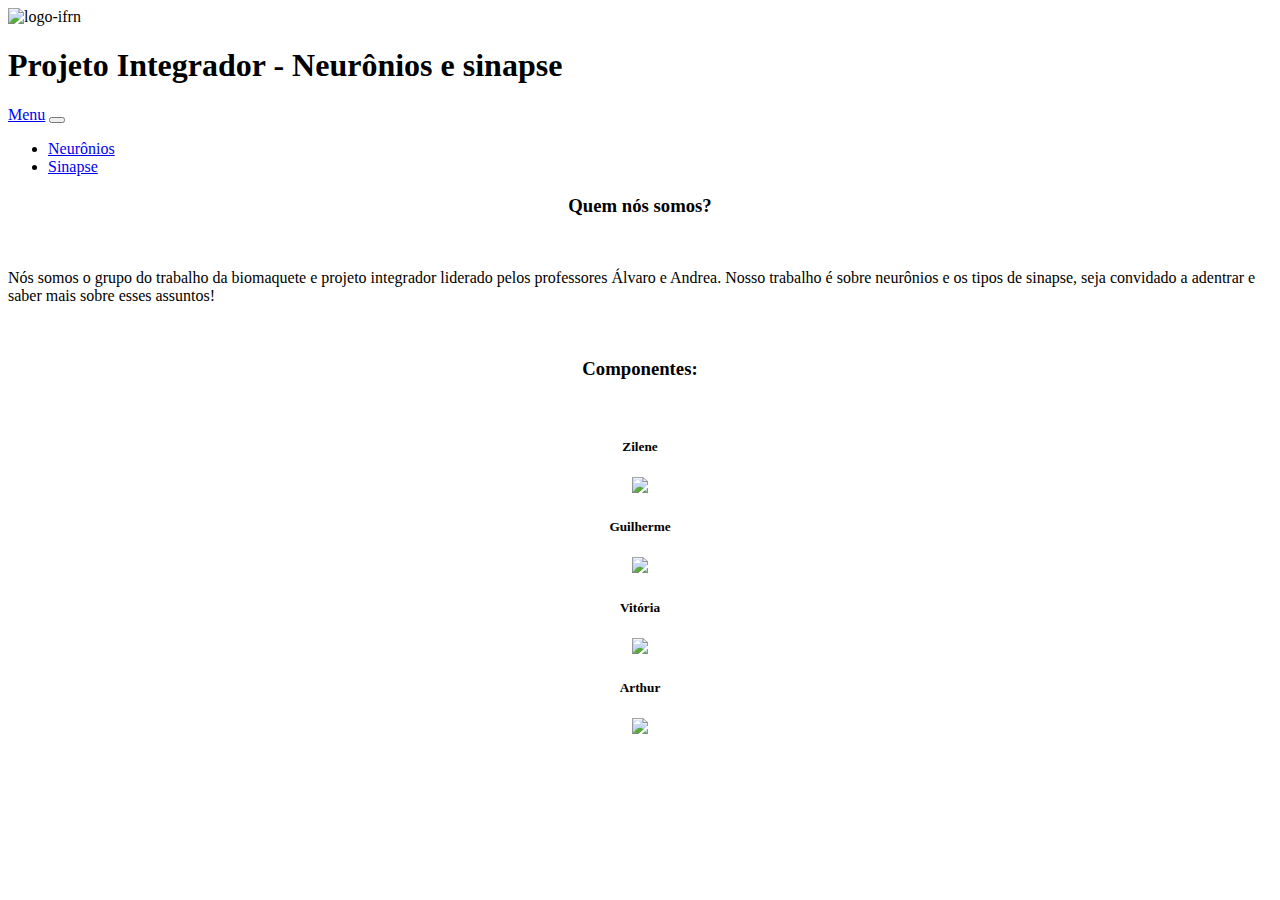
==== html/index.html @ 4f761dbf "mudancas" ====
<!DOCTYPE html>
<html lang="pt-br">

<head>
    <meta charset="UTF-8">
    <meta name="viewport" content="width=device-width, initial-scale=1.0">
    <title>Menu</title>
    <link rel="stylesheet" href="reset.css">
    <link rel="stylesheet" href="style.css">
    <link rel="stylesheet" href="corpo.css">
    <link rel="stylesheet" href="header.css">
    <link rel="preconnect" href="https://fonts.googleapis.com">
    <link rel="preconnect" href="https://fonts.gstatic.com" crossorigin>
    <link href="https://fonts.googleapis.com/css2?family=Poppins&display=swap" rel="stylesheet">
</head>

<body>
    <header class="cabecalho">
        <div class="container">
            <img src="LOGO IFRN.png" alt="logo-ifrn" class="container__imagem">
            <h1 class="cabecalho__titulo">Projeto Integrador - Neurônios e sinapse</h1>
            <meta name="viewport" content="width=device-width, initial-scale=1">
            <link href="https://cdn.jsdelivr.net/npm/bootstrap@5.3.2/dist/css/bootstrap.min.css" rel="stylesheet"
                integrity="sha384-T3c6CoIi6uLrA9TneNEoa7RxnatzjcDSCmG1MXxSR1GAsXEV/Dwwykc2MPK8M2HN"
                crossorigin="anonymous">
        </div>
    </header>

    <nav class="navbar navbar-expand-lg bg-body-tertiary">
        <div class="container-fluid">
            <a class="menu" href="zsite_principal.html">Menu</a>
            <button class="navbar-toggler" type="button" data-bs-toggle="collapse" data-bs-target="#navbarNav"
                aria-controls="navbarNav" aria-expanded="false" aria-label="Toggle navigation">
                <span class="navbar-toggler-icon"></span>
            </button>
            <div class="collapse navbar-collapse" id="navbarNav">
                <ul class="navbar-nav">
                    <li class="nav-item">
                        <a class="neuronios" href="neuronios.html">Neurônios</a>
                    </li>
                    <li class="nav-item">
                        <a class="sinapse" href="sinapse.html">Sinapse</a>
                    </li>
                </ul>
            </div>
        </div>
    </nav>

    <section class="corpo">
        <center>
            <h3 class="corpo_titulo">
                Quem nós somos?</h3>
        </center>
        <br>
        <p class="corpo__texto">
            Nós somos o grupo do trabalho da biomaquete e projeto integrador 
            liderado pelos professores Álvaro
            e Andrea. Nosso trabalho é sobre neurônios e os tipos de sinapse, 
            seja convidado a adentrar e saber mais
            sobre esses assuntos!
        </p>
        <br>
        <center>
            <div class="componentes">
                <h3>Componentes:</h3>
                <br>
                <h5>Zilene</h5>
                <img src="aluno1.enc" class="alunos1">
                <br>
                <h5>Guilherme</h5>
                <img src="aluno2.jpg" class="alunos2">
                <br>
                <h5>Vitória</h5>
                <img src="aluno3.jpg" class="alunos3">
                <br>
                <h5>Arthur</h5>
                <img src="aluno4.jpg" class="alunos4">
            </div>
        </center>
 

        <script src="https://cdn.jsdelivr.net/npm/bootstrap@5.3.2/dist/js/bootstrap.bundle.min.js"
            integrity="sha384-C6RzsynM9kWDrMNeT87bh95OGNyZPhcTNXj1NW7RuBCsyN/o0jlpcV8Qyq46cDfL"
            crossorigin="anonymous"></script>
        <script src="https://cdn.jsdelivr.net/npm/@popperjs/core@2.11.8/dist/umd/popper.min.js"
            integrity="sha384-I7E8VVD/ismYTF4hNIPjVp/Zjvgyol6VFvRkX/vR+Vc4jQkC+hVqc2pM8ODewa9r"
            crossorigin="anonymous"></script>
        <script src="https://cdn.jsdelivr.net/npm/bootstrap@5.3.2/dist/js/bootstrap.min.js"
            integrity="sha384-BBtl+eGJRgqQAUMxJ7pMwbEyER4l1g+O15P+16Ep7Q9Q+zqX6gSbd85u4mG4QzX+"
            crossorigin="anonymous"></script>
</body>

</html>
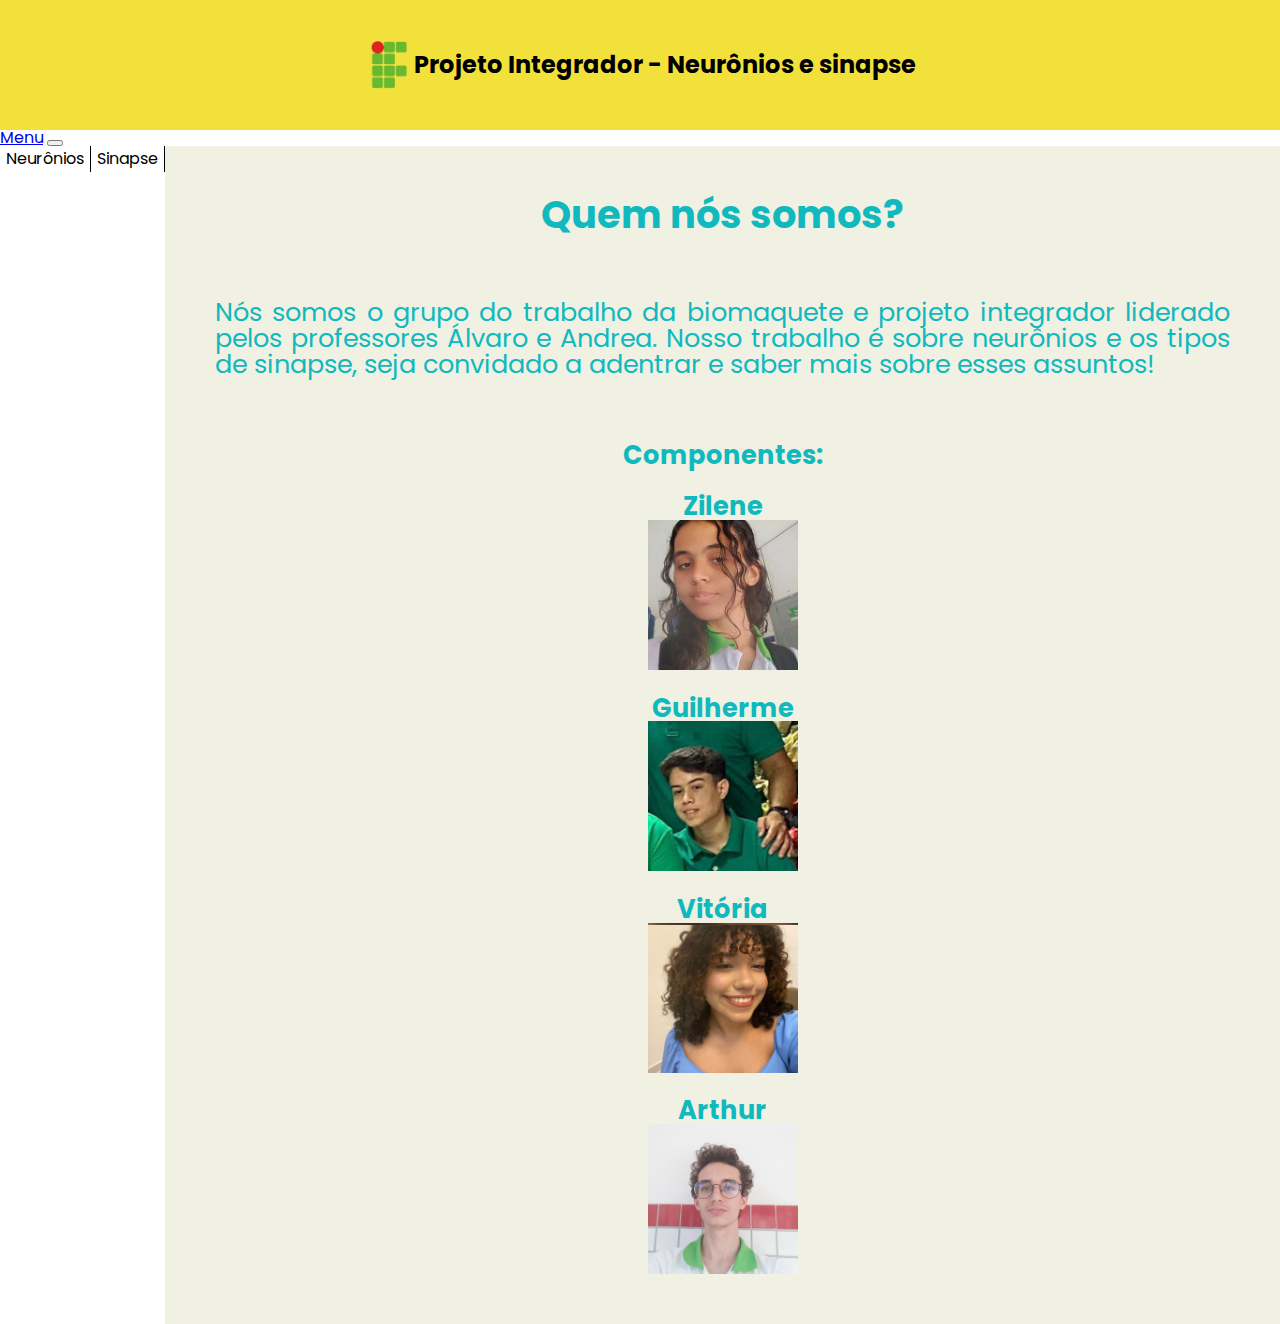
==== commit 0c1c0656: "mudanças_finais" ====
--- a/html/index.html
+++ b/html/index.html
@@ -5,10 +5,10 @@
     <meta charset="UTF-8">
     <meta name="viewport" content="width=device-width, initial-scale=1.0">
     <title>Menu</title>
-    <link rel="stylesheet" href="reset.css">
-    <link rel="stylesheet" href="style.css">
-    <link rel="stylesheet" href="corpo.css">
-    <link rel="stylesheet" href="header.css">
+    <link rel="stylesheet" href="/css/reset.css">
+    <link rel="stylesheet" href="/css/style.css">
+    <link rel="stylesheet" href="/css/header.css">
+    <link rel="stylesheet" href="/css/corpo.css">
     <link rel="preconnect" href="https://fonts.googleapis.com">
     <link rel="preconnect" href="https://fonts.gstatic.com" crossorigin>
     <link href="https://fonts.googleapis.com/css2?family=Poppins&display=swap" rel="stylesheet">
@@ -17,7 +17,7 @@
 <body>
     <header class="cabecalho">
         <div class="container">
-            <img src="LOGO IFRN.png" alt="logo-ifrn" class="container__imagem">
+            <img src="/imagens/LOGO IFRN.png" alt="logo-ifrn" class="container__imagem">
             <h1 class="cabecalho__titulo">Projeto Integrador - Neurônios e sinapse</h1>
             <meta name="viewport" content="width=device-width, initial-scale=1">
             <link href="https://cdn.jsdelivr.net/npm/bootstrap@5.3.2/dist/css/bootstrap.min.css" rel="stylesheet"
@@ -28,7 +28,7 @@
 
     <nav class="navbar navbar-expand-lg bg-body-tertiary">
         <div class="container-fluid">
-            <a class="menu" href="zsite_principal.html">Menu</a>
+            <a class="menu" href="/html/zsite_principal.html">Menu</a>
             <button class="navbar-toggler" type="button" data-bs-toggle="collapse" data-bs-target="#navbarNav"
                 aria-controls="navbarNav" aria-expanded="false" aria-label="Toggle navigation">
                 <span class="navbar-toggler-icon"></span>
@@ -36,10 +36,10 @@
             <div class="collapse navbar-collapse" id="navbarNav">
                 <ul class="navbar-nav">
                     <li class="nav-item">
-                        <a class="neuronios" href="neuronios.html">Neurônios</a>
+                        <a class="neuronios" href="/html/neuronios.html">Neurônios</a>
                     </li>
                     <li class="nav-item">
-                        <a class="sinapse" href="sinapse.html">Sinapse</a>
+                        <a class="sinapse" href="/html/sinapse.html">Sinapse</a>
                     </li>
                 </ul>
             </div>
@@ -65,16 +65,16 @@
                 <h3>Componentes:</h3>
                 <br>
                 <h5>Zilene</h5>
-                <img src="aluno1.enc" class="alunos1">
+                <img src="/imagens/aluno1.enc" class="alunos1">
                 <br>
                 <h5>Guilherme</h5>
-                <img src="aluno2.jpg" class="alunos2">
+                <img src="/imagens/aluno2.jpg" class="alunos2">
                 <br>
                 <h5>Vitória</h5>
-                <img src="aluno3.jpg" class="alunos3">
+                <img src="/imagens/aluno3.jpg" class="alunos3">
                 <br>
                 <h5>Arthur</h5>
-                <img src="aluno4.jpg" class="alunos4">
+                <img src="/imagens/aluno4.jpg" class="alunos4">
             </div>
         </center>
  
--- a/css/style.css
+++ b/css/style.css
@@ -0,0 +1,205 @@
+@import url("/css/header.css");
+@import url("/css/corpo.css");
+
+:root{
+    --fundo: rgb(255,255,255);
+    --fonte: "Poppins";
+}
+
+body{
+    background-color: (var(--fundo));
+    font-family: (var(--fonte));
+}
+.corpo__texto, .componentes{
+    display: flex;
+    align-items: center;
+    justify-content: align;
+    text-align: justify;
+    flex-direction: column;
+    padding: 25px;
+    background-color: rgb(241, 241, 227);
+    width: auto;
+    font-size: 1.5vw;
+    color: rgb(16, 185, 190);
+    font-family: 'poppins', sans-serif;
+}
+.corpo_titulo{
+    display: flex;
+    align-items: center;
+    justify-content: align;
+    text-align: justify;
+    flex-direction: column;
+    padding: 25px;
+    background-color: rgb(241, 241, 227);
+    width: auto;
+    font-size: 2vw;
+    color: rgb(16, 185, 190);
+    font-family: 'poppins', sans-serif;
+}
+
+.corpo_direito{
+    display: flex;
+    align-items: center;
+    justify-content: space-between;
+    text-align: justify;
+    flex-direction: column;
+    padding: 25px;
+    background-color: rgb(241, 241, 227);
+    width: auto;
+}
+
+.corpo_titulo{
+    font-size: 28px;
+    color: rgb(16, 185, 190);
+    width: 900px;
+    font-family: 'poppins', sans-serif;
+    justify-content: center;
+}
+
+.corpo__texto, .componentes, .texto_sinapseeletrica{
+    font-size: 18px;
+    color: rgb(16, 185, 190);
+    width: 900px;
+    font-family: 'poppins', sans-serif;
+}
+
+.corpo__imagem{
+    align-items: center;
+    width: 450px;
+    padding: 50px;
+}
+
+.corpo_titulo_video{
+    font-size: 28px;
+    color: rgb(16, 185, 190);
+    width: 900px;
+    font-family: 'poppins', sans-serif;
+    justify-content: center;
+}
+
+.corpo__video{
+    width: 150px;
+    height: 300px;
+}
+
+.alunos1, .alunos2, .alunos3{
+    width: 150px;
+}
+.texto_sinapseeletrica, .texto_sinapsequimica, .texto_corpocelular, .texto_conceitosgerais{
+    display: flex;
+    align-items: center;
+    justify-content: space-between;
+    text-align: justify;
+    flex-direction: column;
+    padding: 25px;
+    background-color: rgb(241, 241, 227);
+    width: auto;
+    font-size: 18px;
+    color: rgb(16, 185, 190);
+    font-family: 'poppins', sans-serif;
+}
+.form {
+    font-family: Helvetica, sans-serif;
+    max-width: 400px;
+    margin: 0 auto;
+    padding: 16px;
+    background: #f7f7f7;
+  }
+  .form h1 {
+    background: #5868bf;
+    padding: 20px 0;
+    font-weight: 300;
+    text-align: center;
+    color: #fff;
+    margin: -16px -16px 16px -16px;
+    font-size:  25px;
+  }
+  .form input[type="text"],
+  .form input[type="url"] {
+    box-sizing: border-box;
+    width: 100%;
+    background: #fff;
+    margin-bottom: 4%;
+    border: 1px solid #ccc;
+    padding: 3%;
+    color: #555;
+  }
+  .form input[type="text"]:focus,
+  .form input[type="url"]:focus {
+    box-shadow: 0 0 5px #5868bf;
+    padding: 3%;
+    border: 1px solid #5868bf;
+  }
+  
+  .form button {
+    box-sizing: border-box;
+    -webkit-box-sizing: border-box;
+    -moz-box-sizing: border-box;
+    width: 150px;
+    margin: 0 auto;
+    padding: 3%;
+    background: #5868bf;
+    border-bottom: 2px solid #5868bf;
+    border-top-style: none;
+    border-right-style: none;
+    border-left-style: none;
+    color: #fff;
+    cursor: pointer;
+  }
+  .form button:hover {
+    background: rgba(88,104,191, 0.5);
+  }
+ .cabecalho{
+    display: flex;
+    align-items: center;
+    justify-content: center;
+    position: flex;
+    background-color: rgb(243, 225, 59);
+}
+
+.container{
+    display: flex;
+    align-items: center;
+    text-align: center;
+    justify-content: flex;
+    padding: 40px;
+}
+
+.container__imagem{
+    width: 50px;
+    height: 50px;
+}
+
+
+.cabecalho__titulo{
+    color: rgb(0, 0, 0);
+    font-size: x-large;
+    justify-content: center;
+    font-family: 'poppins', sans-serif;
+}
+
+.container-fluid{
+    font-family: 'poppins', sans-serif;
+}
+.container-fluid li, .menu li{
+    position: relative;
+    float: left;
+    border-right: 1px solid #000000
+}
+.container-fluid li a, .menu li a{
+    text-decoration: none;
+    color:#000000;
+    padding: 5px 6px;
+    display:block;
+}
+.container-fluid li a:hover, .menu li a:hover{
+    background:rgb(255, 254, 254)
+}
+.container-fluid li ul, .menu li ul{
+    position: absolute;
+    background-color: rgb(247, 247, 247);
+    display: none;
+}
+.container-fluid li:hover ul, .menu li.over ul{
+    display: block;
+}
--- a/css/header.css
+++ b/css/header.css
@@ -0,0 +1,54 @@
+.cabecalho{
+    display: flex;
+    align-items: center;
+    justify-content: center;
+    position: flex;
+    background-color: rgb(243, 225, 59);
+}
+
+.container{
+    display: flex;
+    align-items: center;
+    text-align: center;
+    justify-content: flex;
+    padding: 40px;
+}
+
+.container__imagem{
+    width: 50px;
+    height: 50px;
+}
+
+
+.cabecalho__titulo{
+    color: rgb(0, 0, 0);
+    font-size: x-large;
+    justify-content: center;
+    font-family: 'poppins', sans-serif;
+}
+
+.container-fluid{
+    font-family: 'poppins', sans-serif;
+}
+.container-fluid li, .menu li{
+    position: relative;
+    float: left;
+    border-right: 1px solid #000000
+}
+.container-fluid li a, .menu li a{
+    text-decoration: none;
+    color:#000000;
+    padding: 5px 6px;
+    display:block;
+}
+.container-fluid li a:hover, .menu li a:hover{
+    background:rgb(255, 254, 254)
+}
+.container-fluid li ul, .menu li ul{
+    position: absolute;
+    background-color: rgb(247, 247, 247);
+    display: none;
+}
+.container-fluid li:hover ul, .menu li.over ul{
+    display: block;
+}
--- a/css/corpo.css
+++ b/css/corpo.css
@@ -0,0 +1,144 @@
+.corpo{
+    display: flex;
+    align-items: center;
+    justify-content: space-between;
+    text-align: justify;
+    flex-direction: column;
+    padding: 25px;
+    background-color: rgb(241, 241, 227);
+    width: auto;
+}
+
+
+
+.video1, .video2, .video3, .video4{
+     width: 300px;
+    height: 150px;
+}
+
+.alunos1, .alunos2, .alunos3, .alunos4{
+    width: 150px;
+}
+.al1, .al2, .al3, .al4{
+    display: flex;
+    align-items: center;
+    justify-content: align;
+    text-align: justify;
+    flex-direction: column;
+    padding: 25px;
+    background-color: rgb(241, 241, 227);
+    width: auto;
+    font-size: 2vw;
+    color: rgb(16, 185, 190);
+    font-family: 'poppins', sans-serif;
+}
+.alunos4{
+    width:150px;
+    height: 150px;
+}
+
+.corpo_sinapseeletrica, .corpo_sinapsequimica, .corpo_corpocelular, .corpo_conceitosgerais, .corpo__texto, .corpo_dendritos, .corpo_axonio, .corpo_oquee, .corpo_importancia{
+    display: flex;
+    align-items: center;
+    justify-content: align;
+    text-align: justify;
+    flex-direction: column;
+    padding: 25px;
+    background-color: rgb(241, 241, 227);
+    width: auto;
+    font-size: 2vw;
+    color: rgb(16, 185, 190);
+    font-family: 'poppins', sans-serif;
+}
+.componentes{
+    display: flex;
+    align-items: center;
+    justify-content: align;
+    text-align: justify;
+    flex-direction: column;
+    padding: 25px;
+    background-color: rgb(241, 241, 227);
+    width: auto;
+    font-size: 2vw;
+    color: rgb(16, 185, 190);
+    font-family: 'poppins', sans-serif;
+}
+.corpo_titulo{
+    display: flex;
+    align-items: center;
+    justify-content: align;
+    text-align: justify;
+    flex-direction: column;
+    padding: 25px;
+    background-color: rgb(241, 241, 227);
+    width: auto;
+    font-size: 3vw;
+    color: rgb(16, 185, 190);
+    font-family: 'poppins', sans-serif;
+}
+.sinapsequimica_titulo, .corpocelular_titulo, .conceitosgerais_titulo, .sinapseeletrica_titulo, .dendritos_titulo, .axonio_titulo, .importancia_titulo, .oquee_titulo{
+    display: flex;
+    align-items: center;
+    justify-content: align;
+    text-align: justify;
+    flex-direction: column;
+    padding: 25px;
+    background-color: rgb(241, 241, 227);
+    width: auto;
+    font-size: 3vw;
+    color: rgb(16, 185, 190);
+    font-family: 'poppins', sans-serif;
+}
+
+.form {
+    font-family: Helvetica, sans-serif;
+    max-width: auto;
+    margin: 0 auto;
+    padding: 16px;
+    background: #f7f7f7;
+  }
+  .form h1 {
+    background: #5868bf;
+    padding: 20px 0;
+    font-weight: 300;
+    text-align: center;
+    color: #fff;
+    margin: -16px -16px 16px -16px;
+    font-size:  25px;
+  }
+  .form input[type="text"],
+  .form input[type="url"] {
+    box-sizing: border-box;
+    width: 100%;
+    background: #fff;
+    margin-bottom: 4%;
+    border: 1px solid #ccc;
+    padding: 3%;
+    color: #555;
+  }
+  .form input[type="text"]:focus,
+  .form input[type="url"]:focus {
+    box-shadow: 0 0 5px #5868bf;
+    padding: 3%;
+    border: 1px solid #5868bf;
+  }
+  
+  .form button {
+    box-sizing: border-box;
+    -webkit-box-sizing: border-box;
+    -moz-box-sizing: border-box;
+    width: 150px;
+    margin: 0 auto;
+    padding: 3%;
+    background: #5868bf;
+    border-bottom: 2px solid #5868bf;
+    border-top-style: none;
+    border-right-style: none;
+    border-left-style: none;
+    color: #fff;
+    cursor: pointer;
+  }
+  .form button:hover {
+    background: rgba(88,104,191, 0.5);
+  }
+ 
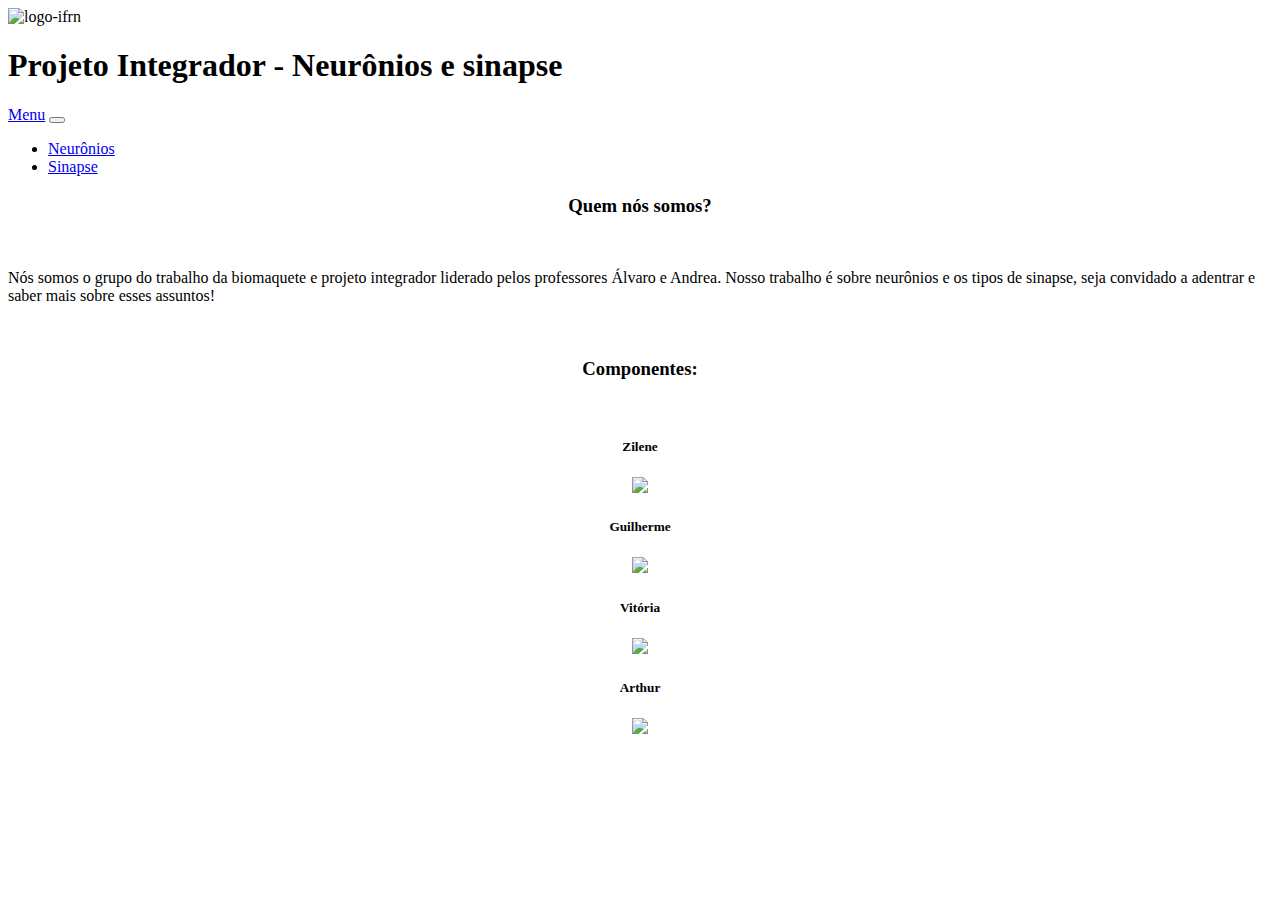
==== commit 5100341b: "vamosver" ====
--- a/html/index.html
+++ b/html/index.html
@@ -5,10 +5,10 @@
     <meta charset="UTF-8">
     <meta name="viewport" content="width=device-width, initial-scale=1.0">
     <title>Menu</title>
-    <link rel="stylesheet" href="/css/reset.css">
-    <link rel="stylesheet" href="/css/style.css">
-    <link rel="stylesheet" href="/css/header.css">
-    <link rel="stylesheet" href="/css/corpo.css">
+    <link rel="stylesheet" href="./css/reset.css">
+    <link rel="stylesheet" href="./css/style.css">
+    <link rel="stylesheet" href="./css/header.css">
+    <link rel="stylesheet" href="./css/corpo.css">
     <link rel="preconnect" href="https://fonts.googleapis.com">
     <link rel="preconnect" href="https://fonts.gstatic.com" crossorigin>
     <link href="https://fonts.googleapis.com/css2?family=Poppins&display=swap" rel="stylesheet">
@@ -17,7 +17,7 @@
 <body>
     <header class="cabecalho">
         <div class="container">
-            <img src="/imagens/LOGO IFRN.png" alt="logo-ifrn" class="container__imagem">
+            <img src="./imagens/LOGO IFRN.png" alt="logo-ifrn" class="container__imagem">
             <h1 class="cabecalho__titulo">Projeto Integrador - Neurônios e sinapse</h1>
             <meta name="viewport" content="width=device-width, initial-scale=1">
             <link href="https://cdn.jsdelivr.net/npm/bootstrap@5.3.2/dist/css/bootstrap.min.css" rel="stylesheet"
@@ -28,7 +28,7 @@
 
     <nav class="navbar navbar-expand-lg bg-body-tertiary">
         <div class="container-fluid">
-            <a class="menu" href="/html/zsite_principal.html">Menu</a>
+            <a class="menu" href="./html/zsite_principal.html">Menu</a>
             <button class="navbar-toggler" type="button" data-bs-toggle="collapse" data-bs-target="#navbarNav"
                 aria-controls="navbarNav" aria-expanded="false" aria-label="Toggle navigation">
                 <span class="navbar-toggler-icon"></span>
@@ -36,10 +36,10 @@
             <div class="collapse navbar-collapse" id="navbarNav">
                 <ul class="navbar-nav">
                     <li class="nav-item">
-                        <a class="neuronios" href="/html/neuronios.html">Neurônios</a>
+                        <a class="neuronios" href="./html/neuronios.html">Neurônios</a>
                     </li>
                     <li class="nav-item">
-                        <a class="sinapse" href="/html/sinapse.html">Sinapse</a>
+                        <a class="sinapse" href="./html/sinapse.html">Sinapse</a>
                     </li>
                 </ul>
             </div>
@@ -65,16 +65,16 @@
                 <h3>Componentes:</h3>
                 <br>
                 <h5>Zilene</h5>
-                <img src="/imagens/aluno1.enc" class="alunos1">
+                <img src="./imagens/aluno1.enc" class="alunos1">
                 <br>
                 <h5>Guilherme</h5>
-                <img src="/imagens/aluno2.jpg" class="alunos2">
+                <img src="./imagens/aluno2.jpg" class="alunos2">
                 <br>
                 <h5>Vitória</h5>
-                <img src="/imagens/aluno3.jpg" class="alunos3">
+                <img src="./imagens/aluno3.jpg" class="alunos3">
                 <br>
                 <h5>Arthur</h5>
-                <img src="/imagens/aluno4.jpg" class="alunos4">
+                <img src="./imagens/aluno4.jpg" class="alunos4">
             </div>
         </center>
  
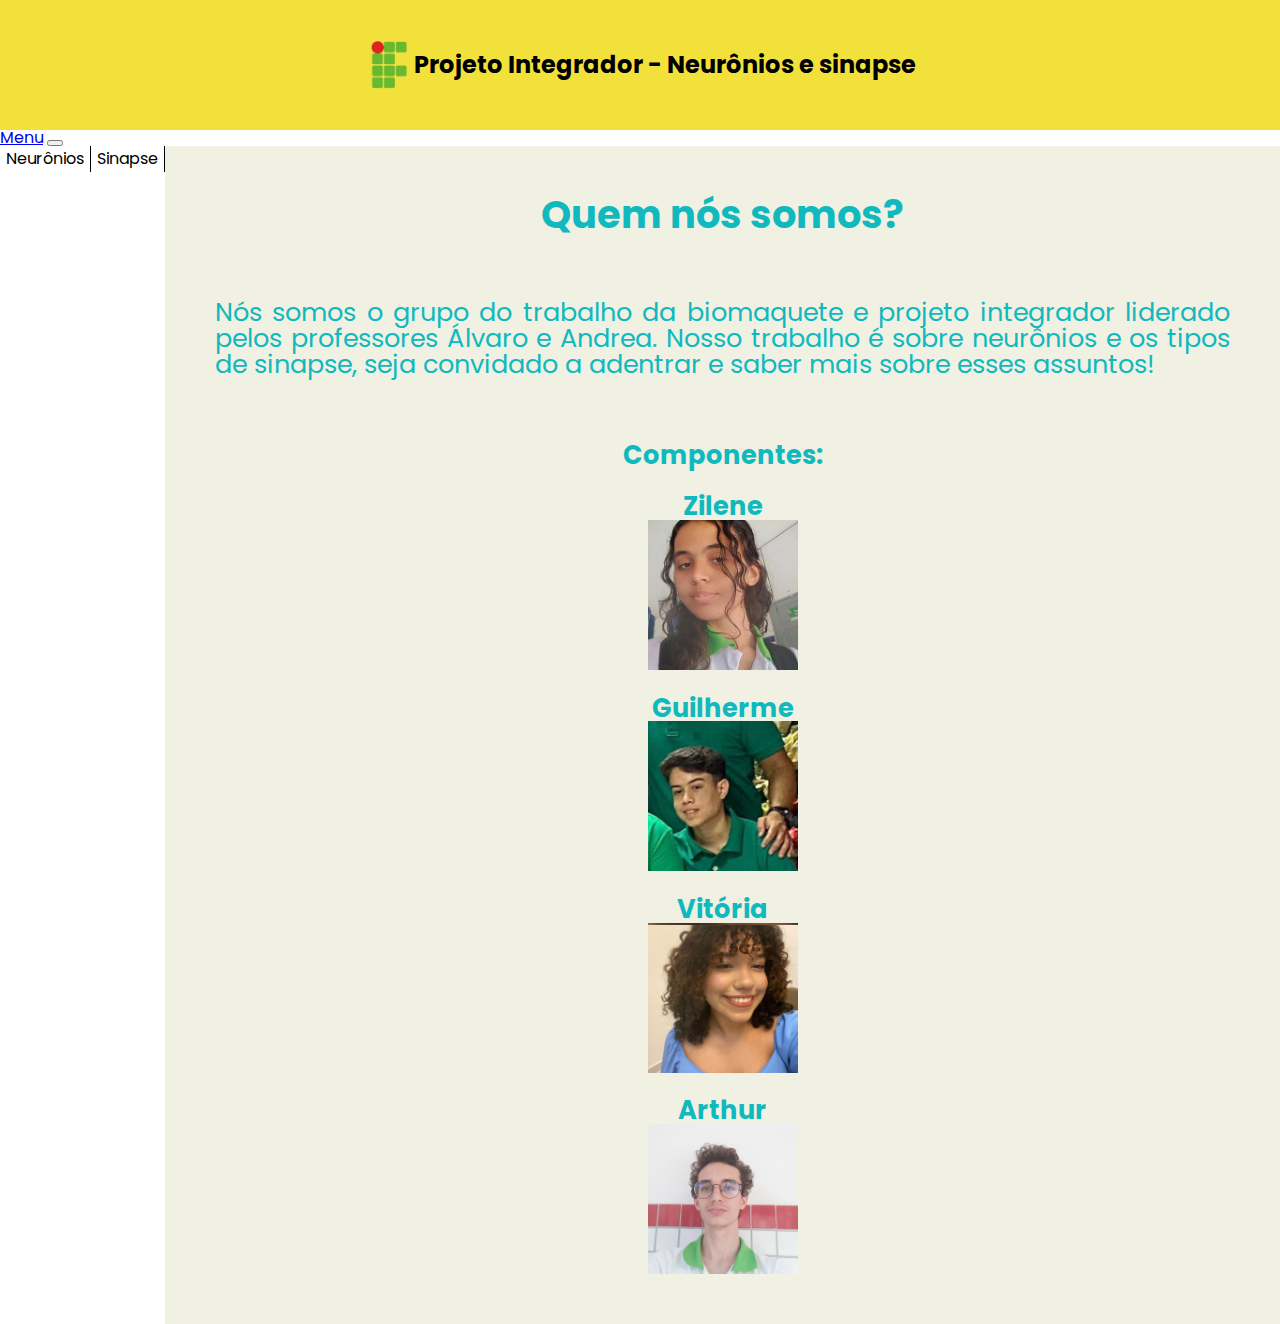
==== commit 0d1f692f: "f" ====
--- a/html/index.html
+++ b/html/index.html
@@ -5,24 +5,23 @@
     <meta charset="UTF-8">
     <meta name="viewport" content="width=device-width, initial-scale=1.0">
     <title>Menu</title>
-    <link rel="stylesheet" href="./css/reset.css">
-    <link rel="stylesheet" href="./css/style.css">
-    <link rel="stylesheet" href="./css/header.css">
-    <link rel="stylesheet" href="./css/corpo.css">
+    <link rel="stylesheet" href="../css/reset.css">
+    <link rel="stylesheet" href="../css/style.css">
+    <link rel="stylesheet" href="../css/header.css">
+    <link rel="stylesheet" href="../css/corpo.css">
     <link rel="preconnect" href="https://fonts.googleapis.com">
     <link rel="preconnect" href="https://fonts.gstatic.com" crossorigin>
     <link href="https://fonts.googleapis.com/css2?family=Poppins&display=swap" rel="stylesheet">
+    <link href="https://cdn.jsdelivr.net/npm/bootstrap@5.3.2/dist/css/bootstrap.min.css" rel="stylesheet"
+                integrity="sha384-T3c6CoIi6uLrA9TneNEoa7RxnatzjcDSCmG1MXxSR1GAsXEV/Dwwykc2MPK8M2HN"
+                crossorigin="anonymous">
 </head>
 
 <body>
     <header class="cabecalho">
         <div class="container">
-            <img src="./imagens/LOGO IFRN.png" alt="logo-ifrn" class="container__imagem">
+            <img src="../imagens/LOGO IFRN.png" alt="logo-ifrn" class="container__imagem">
             <h1 class="cabecalho__titulo">Projeto Integrador - Neurônios e sinapse</h1>
-            <meta name="viewport" content="width=device-width, initial-scale=1">
-            <link href="https://cdn.jsdelivr.net/npm/bootstrap@5.3.2/dist/css/bootstrap.min.css" rel="stylesheet"
-                integrity="sha384-T3c6CoIi6uLrA9TneNEoa7RxnatzjcDSCmG1MXxSR1GAsXEV/Dwwykc2MPK8M2HN"
-                crossorigin="anonymous">
         </div>
     </header>
 
@@ -65,16 +64,16 @@
                 <h3>Componentes:</h3>
                 <br>
                 <h5>Zilene</h5>
-                <img src="./imagens/aluno1.enc" class="alunos1">
+                <img src="../imagens/aluno1.enc" class="alunos1">
                 <br>
                 <h5>Guilherme</h5>
-                <img src="./imagens/aluno2.jpg" class="alunos2">
+                <img src="../imagens/aluno2.jpg" class="alunos2">
                 <br>
                 <h5>Vitória</h5>
-                <img src="./imagens/aluno3.jpg" class="alunos3">
+                <img src="../imagens/aluno3.jpg" class="alunos3">
                 <br>
                 <h5>Arthur</h5>
-                <img src="./imagens/aluno4.jpg" class="alunos4">
+                <img src="../imagens/aluno4.jpg" class="alunos4">
             </div>
         </center>
  
--- a/css/style.css
+++ b/css/style.css
@@ -0,0 +1,205 @@
+@import url("../css/header.css");
+@import url("../css/corpo.css");
+
+:root{
+    --fundo: rgb(255,255,255);
+    --fonte: "Poppins";
+}
+
+body{
+    background-color: (var(--fundo));
+    font-family: (var(--fonte));
+}
+.corpo__texto, .componentes{
+    display: flex;
+    align-items: center;
+    justify-content: align;
+    text-align: justify;
+    flex-direction: column;
+    padding: 25px;
+    background-color: rgb(241, 241, 227);
+    width: auto;
+    font-size: 1.5vw;
+    color: rgb(16, 185, 190);
+    font-family: 'poppins', sans-serif;
+}
+.corpo_titulo{
+    display: flex;
+    align-items: center;
+    justify-content: align;
+    text-align: justify;
+    flex-direction: column;
+    padding: 25px;
+    background-color: rgb(241, 241, 227);
+    width: auto;
+    font-size: 2vw;
+    color: rgb(16, 185, 190);
+    font-family: 'poppins', sans-serif;
+}
+
+.corpo_direito{
+    display: flex;
+    align-items: center;
+    justify-content: space-between;
+    text-align: justify;
+    flex-direction: column;
+    padding: 25px;
+    background-color: rgb(241, 241, 227);
+    width: auto;
+}
+
+.corpo_titulo{
+    font-size: 28px;
+    color: rgb(16, 185, 190);
+    width: 900px;
+    font-family: 'poppins', sans-serif;
+    justify-content: center;
+}
+
+.corpo__texto, .componentes, .texto_sinapseeletrica{
+    font-size: 18px;
+    color: rgb(16, 185, 190);
+    width: 900px;
+    font-family: 'poppins', sans-serif;
+}
+
+.corpo__imagem{
+    align-items: center;
+    width: 450px;
+    padding: 50px;
+}
+
+.corpo_titulo_video{
+    font-size: 28px;
+    color: rgb(16, 185, 190);
+    width: 900px;
+    font-family: 'poppins', sans-serif;
+    justify-content: center;
+}
+
+.corpo__video{
+    width: 150px;
+    height: 300px;
+}
+
+.alunos1, .alunos2, .alunos3{
+    width: 150px;
+}
+.texto_sinapseeletrica, .texto_sinapsequimica, .texto_corpocelular, .texto_conceitosgerais{
+    display: flex;
+    align-items: center;
+    justify-content: space-between;
+    text-align: justify;
+    flex-direction: column;
+    padding: 25px;
+    background-color: rgb(241, 241, 227);
+    width: auto;
+    font-size: 18px;
+    color: rgb(16, 185, 190);
+    font-family: 'poppins', sans-serif;
+}
+.form {
+    font-family: Helvetica, sans-serif;
+    max-width: 400px;
+    margin: 0 auto;
+    padding: 16px;
+    background: #f7f7f7;
+  }
+  .form h1 {
+    background: #5868bf;
+    padding: 20px 0;
+    font-weight: 300;
+    text-align: center;
+    color: #fff;
+    margin: -16px -16px 16px -16px;
+    font-size:  25px;
+  }
+  .form input[type="text"],
+  .form input[type="url"] {
+    box-sizing: border-box;
+    width: 100%;
+    background: #fff;
+    margin-bottom: 4%;
+    border: 1px solid #ccc;
+    padding: 3%;
+    color: #555;
+  }
+  .form input[type="text"]:focus,
+  .form input[type="url"]:focus {
+    box-shadow: 0 0 5px #5868bf;
+    padding: 3%;
+    border: 1px solid #5868bf;
+  }
+  
+  .form button {
+    box-sizing: border-box;
+    -webkit-box-sizing: border-box;
+    -moz-box-sizing: border-box;
+    width: 150px;
+    margin: 0 auto;
+    padding: 3%;
+    background: #5868bf;
+    border-bottom: 2px solid #5868bf;
+    border-top-style: none;
+    border-right-style: none;
+    border-left-style: none;
+    color: #fff;
+    cursor: pointer;
+  }
+  .form button:hover {
+    background: rgba(88,104,191, 0.5);
+  }
+ .cabecalho{
+    display: flex;
+    align-items: center;
+    justify-content: center;
+    position: flex;
+    background-color: rgb(243, 225, 59);
+}
+
+.container{
+    display: flex;
+    align-items: center;
+    text-align: center;
+    justify-content: flex;
+    padding: 40px;
+}
+
+.container__imagem{
+    width: 50px;
+    height: 50px;
+}
+
+
+.cabecalho__titulo{
+    color: rgb(0, 0, 0);
+    font-size: x-large;
+    justify-content: center;
+    font-family: 'poppins', sans-serif;
+}
+
+.container-fluid{
+    font-family: 'poppins', sans-serif;
+}
+.container-fluid li, .menu li{
+    position: relative;
+    float: left;
+    border-right: 1px solid #000000
+}
+.container-fluid li a, .menu li a{
+    text-decoration: none;
+    color:#000000;
+    padding: 5px 6px;
+    display:block;
+}
+.container-fluid li a:hover, .menu li a:hover{
+    background:rgb(255, 254, 254)
+}
+.container-fluid li ul, .menu li ul{
+    position: absolute;
+    background-color: rgb(247, 247, 247);
+    display: none;
+}
+.container-fluid li:hover ul, .menu li.over ul{
+    display: block;
+}
--- a/css/header.css
+++ b/css/header.css
@@ -0,0 +1,54 @@
+.cabecalho{
+    display: flex;
+    align-items: center;
+    justify-content: center;
+    position: flex;
+    background-color: rgb(243, 225, 59);
+}
+
+.container{
+    display: flex;
+    align-items: center;
+    text-align: center;
+    justify-content: flex;
+    padding: 40px;
+}
+
+.container__imagem{
+    width: 50px;
+    height: 50px;
+}
+
+
+.cabecalho__titulo{
+    color: rgb(0, 0, 0);
+    font-size: x-large;
+    justify-content: center;
+    font-family: 'poppins', sans-serif;
+}
+
+.container-fluid{
+    font-family: 'poppins', sans-serif;
+}
+.container-fluid li, .menu li{
+    position: relative;
+    float: left;
+    border-right: 1px solid #000000
+}
+.container-fluid li a, .menu li a{
+    text-decoration: none;
+    color:#000000;
+    padding: 5px 6px;
+    display:block;
+}
+.container-fluid li a:hover, .menu li a:hover{
+    background:rgb(255, 254, 254)
+}
+.container-fluid li ul, .menu li ul{
+    position: absolute;
+    background-color: rgb(247, 247, 247);
+    display: none;
+}
+.container-fluid li:hover ul, .menu li.over ul{
+    display: block;
+}
--- a/css/corpo.css
+++ b/css/corpo.css
@@ -0,0 +1,144 @@
+.corpo{
+    display: flex;
+    align-items: center;
+    justify-content: space-between;
+    text-align: justify;
+    flex-direction: column;
+    padding: 25px;
+    background-color: rgb(241, 241, 227);
+    width: auto;
+}
+
+
+
+.video1, .video2, .video3, .video4{
+     width: 300px;
+    height: 150px;
+}
+
+.alunos1, .alunos2, .alunos3, .alunos4{
+    width: 150px;
+}
+.al1, .al2, .al3, .al4{
+    display: flex;
+    align-items: center;
+    justify-content: align;
+    text-align: justify;
+    flex-direction: column;
+    padding: 25px;
+    background-color: rgb(241, 241, 227);
+    width: auto;
+    font-size: 2vw;
+    color: rgb(16, 185, 190);
+    font-family: 'poppins', sans-serif;
+}
+.alunos4{
+    width:150px;
+    height: 150px;
+}
+
+.corpo_sinapseeletrica, .corpo_sinapsequimica, .corpo_corpocelular, .corpo_conceitosgerais, .corpo__texto, .corpo_dendritos, .corpo_axonio, .corpo_oquee, .corpo_importancia{
+    display: flex;
+    align-items: center;
+    justify-content: align;
+    text-align: justify;
+    flex-direction: column;
+    padding: 25px;
+    background-color: rgb(241, 241, 227);
+    width: auto;
+    font-size: 2vw;
+    color: rgb(16, 185, 190);
+    font-family: 'poppins', sans-serif;
+}
+.componentes{
+    display: flex;
+    align-items: center;
+    justify-content: align;
+    text-align: justify;
+    flex-direction: column;
+    padding: 25px;
+    background-color: rgb(241, 241, 227);
+    width: auto;
+    font-size: 2vw;
+    color: rgb(16, 185, 190);
+    font-family: 'poppins', sans-serif;
+}
+.corpo_titulo{
+    display: flex;
+    align-items: center;
+    justify-content: align;
+    text-align: justify;
+    flex-direction: column;
+    padding: 25px;
+    background-color: rgb(241, 241, 227);
+    width: auto;
+    font-size: 3vw;
+    color: rgb(16, 185, 190);
+    font-family: 'poppins', sans-serif;
+}
+.sinapsequimica_titulo, .corpocelular_titulo, .conceitosgerais_titulo, .sinapseeletrica_titulo, .dendritos_titulo, .axonio_titulo, .importancia_titulo, .oquee_titulo{
+    display: flex;
+    align-items: center;
+    justify-content: align;
+    text-align: justify;
+    flex-direction: column;
+    padding: 25px;
+    background-color: rgb(241, 241, 227);
+    width: auto;
+    font-size: 3vw;
+    color: rgb(16, 185, 190);
+    font-family: 'poppins', sans-serif;
+}
+
+.form {
+    font-family: Helvetica, sans-serif;
+    max-width: auto;
+    margin: 0 auto;
+    padding: 16px;
+    background: #f7f7f7;
+  }
+  .form h1 {
+    background: #5868bf;
+    padding: 20px 0;
+    font-weight: 300;
+    text-align: center;
+    color: #fff;
+    margin: -16px -16px 16px -16px;
+    font-size:  25px;
+  }
+  .form input[type="text"],
+  .form input[type="url"] {
+    box-sizing: border-box;
+    width: 100%;
+    background: #fff;
+    margin-bottom: 4%;
+    border: 1px solid #ccc;
+    padding: 3%;
+    color: #555;
+  }
+  .form input[type="text"]:focus,
+  .form input[type="url"]:focus {
+    box-shadow: 0 0 5px #5868bf;
+    padding: 3%;
+    border: 1px solid #5868bf;
+  }
+  
+  .form button {
+    box-sizing: border-box;
+    -webkit-box-sizing: border-box;
+    -moz-box-sizing: border-box;
+    width: 150px;
+    margin: 0 auto;
+    padding: 3%;
+    background: #5868bf;
+    border-bottom: 2px solid #5868bf;
+    border-top-style: none;
+    border-right-style: none;
+    border-left-style: none;
+    color: #fff;
+    cursor: pointer;
+  }
+  .form button:hover {
+    background: rgba(88,104,191, 0.5);
+  }
+ 
